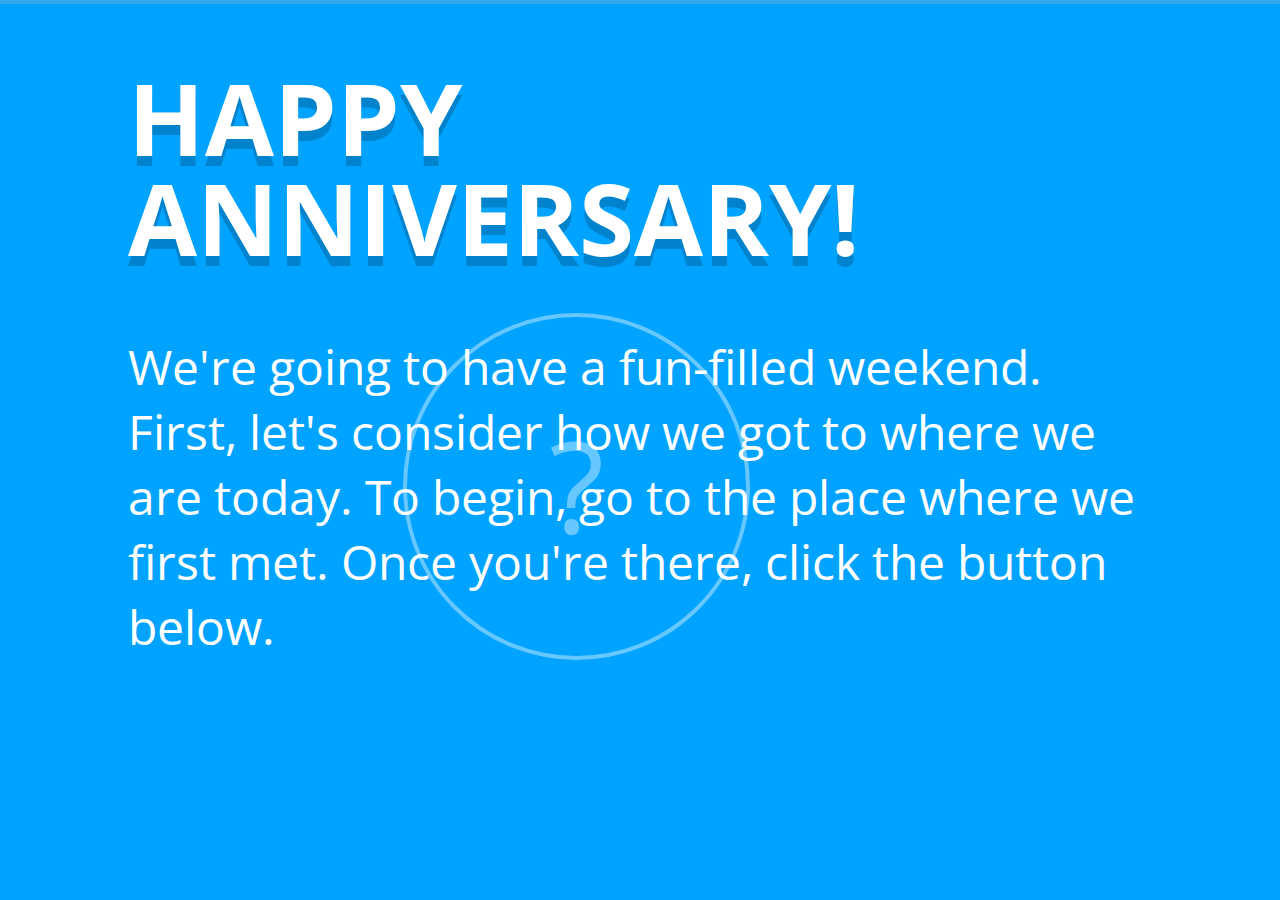
==== index.html @ 19e16405 "Testing geoloation" ====
<!doctype html>
<html lang="en">
<head>
  <meta charset="UTF-8">
  <title>Treasure Hunt GPS</title>

  <script src="https://ajax.googleapis.com/ajax/libs/jquery/1.12.0/jquery.min.js"></script>
  <script src="js/scripts.js"></script>
  <link href="css/style.css" media="all" rel="stylesheet">
</head>
<body>
<div class="slide-1">
  <div class="text-area">
    <h1>Happy Anniversary!</h1>
    <p>We're going to have a fun-filled weekend. First, let's consider how we got to where we are today. To begin, go to the place where we first met. Once you're there, click the button below.</p>

  </div>

  <a href="#" class="check-button"><p>?</p></a>
</div>
<div class="slide-2">
  <div class="text-area">
    <h1>Great Job! You made it... about 7 Years Later, we got married. Go to where we we held our wedding.</h1>
  </div>

  <a href="#" class="check-button"><p>?</p></a>
</div>

<!--<div class="grippie">-->
<!--<span></span>-->
<!--<span></span>-->
<!--<span></span>-->
<!--</div>-->
</body>
</html>
---- css/style.css ----
@import url(https://fonts.googleapis.com/css?family=Open+Sans:400,700);
body {
  background-color: #00a3ff;
  color: white;
  font-size: 48px;
  font-family: 'Open Sans'; }
  body h1 {
    font: 800 100px/100px 'Open Sans', sans-serif;
    text-transform: uppercase;
    color: #FFF;
    font-weight: bold;
    text-shadow: 0 10px 0 rgba(0, 0, 0, 0.2); }
  body a {
    text-decoration: none; }
  body .text-area {
    position: absolute;
    width: 80%;
    top: 0%;
    left: 10%; }
  body .grippie {
    position: absolute;
    bottom: 1rem;
    left: 43%; }
    body .grippie span {
      display: block;
      background-color: rgba(255, 255, 255, 0.2);
      border-radius: 999px;
      margin: 1rem auto;
      position: relative;
      width: 150px;
      height: 15px; }
  body .check-button {
    border-radius: 999px;
    display: block;
    position: absolute;
    bottom: 15rem;
    height: 339px;
    left: 31.5%;
    line-height: 5rem;
    padding: 0 142px;
    border: solid 4px rgba(255, 255, 255, 0.4);
    color: rgba(255, 255, 255, 0.4);
    font-size: 8rem; }
    body .check-button:focus {
      background-color: rgba(255, 255, 255, 0.2); }
  body .slide-2 {
    background-color: #cc142f;
    width: 100vw;
    height: 100vh;
    position: fixed;
    top: -100vh;
    left: 0;
    transition: all, 0.8s;
    color: #ffffff;
    text-shadow: 3px 13px 0 #d2d2d2;
    text-transform: uppercase;
    font-size: 3rem;
    font-style: italic;
    box-shadow: 0 4px 0 rgba(174, 174, 174, 0.3); }
    body .slide-2.show {
      top: 0; }

/*# sourceMappingURL=style.css.map */
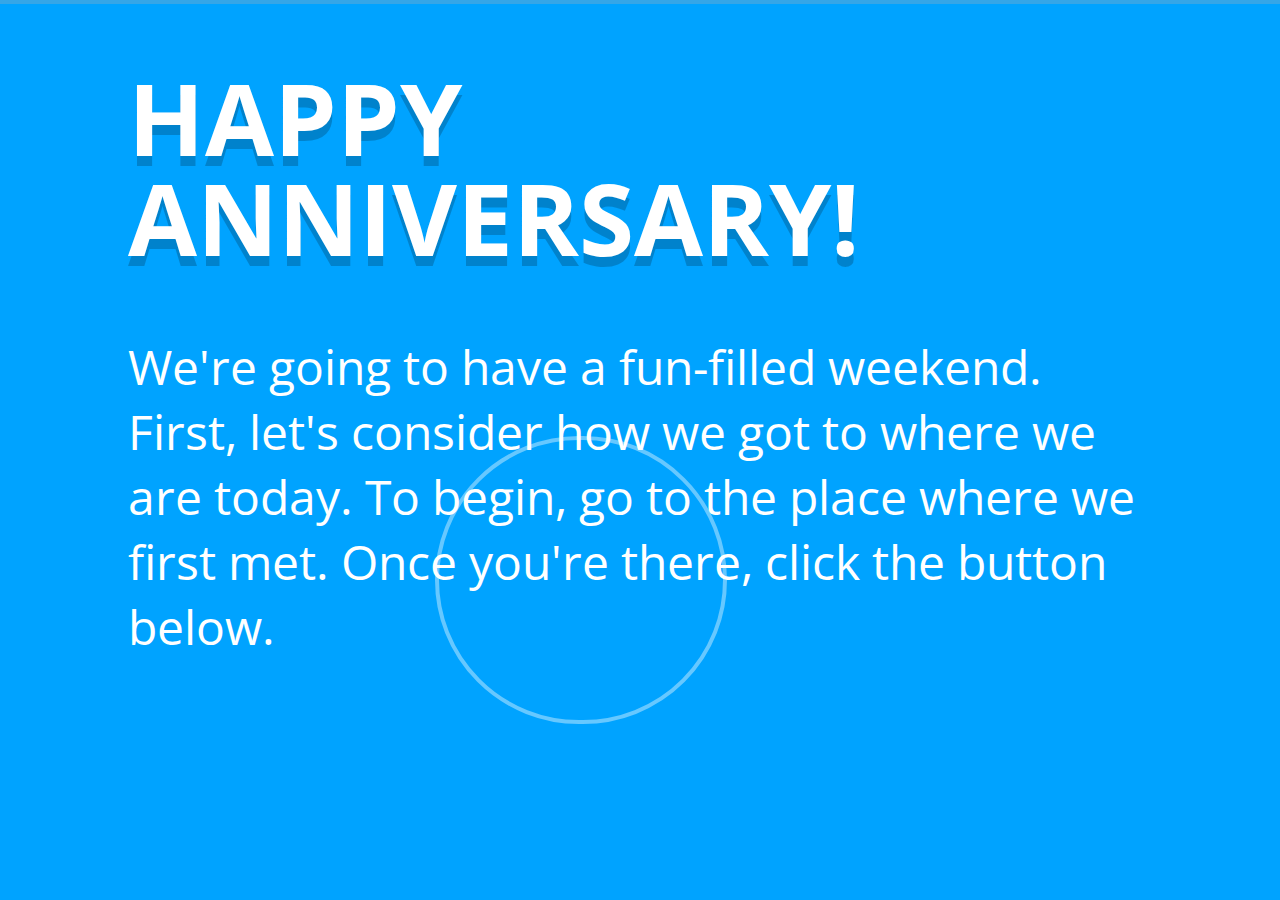
==== commit ceb3cdad: "Testing geoloation" ====
--- a/index.html
+++ b/index.html
@@ -3,7 +3,7 @@
 <head>
   <meta charset="UTF-8">
   <title>Treasure Hunt GPS</title>
-
+  <link href="https://maxcdn.bootstrapcdn.com/font-awesome/4.6.3/css/font-awesome.min.css" rel="stylesheet" integrity="sha384-T8Gy5hrqNKT+hzMclPo118YTQO6cYprQmhrYwIiQ/3axmI1hQomh7Ud2hPOy8SP1" crossorigin="anonymous">
   <script src="https://ajax.googleapis.com/ajax/libs/jquery/1.12.0/jquery.min.js"></script>
   <script src="js/scripts.js"></script>
   <link href="css/style.css" media="all" rel="stylesheet">
@@ -16,14 +16,15 @@
 
   </div>
 
-  <a href="#" class="check-button"><p>?</p></a>
+  <a href="#" class="check-button"><p><i class="fa fa-crosshairs"></i></p></a>
 </div>
 <div class="slide-2">
   <div class="text-area">
-    <h1>Great Job! You made it... about 7 Years Later, we got married. Go to where we we held our wedding.</h1>
+    <h1>Video Scene!</h1>
+    <p>That's correct! We met way back in the fall of 2002. I took you to prom in 2003. We didn't know we'd meet again, but we would eventually get married. Go to the place where we were married...</p>
   </div>
 
-  <a href="#" class="check-button"><p>?</p></a>
+  <a href="#" class="check-button"><p><i class="fa fa-crosshairs"></i></p></a>
 </div>
 
 <!--<div class="grippie">-->
--- a/css/style.css
+++ b/css/style.css
@@ -33,18 +33,22 @@
     border-radius: 999px;
     display: block;
     position: absolute;
-    bottom: 15rem;
-    height: 339px;
-    left: 31.5%;
+    bottom: 11rem;
+    height: 280px;
+    left: 34%;
     line-height: 5rem;
     padding: 0 142px;
     border: solid 4px rgba(255, 255, 255, 0.4);
     color: rgba(255, 255, 255, 0.4);
-    font-size: 8rem; }
+    font-size: 10rem; }
+    body .check-button i {
+      position: absolute;
+      top: 23%;
+      left: 26.5%; }
     body .check-button:focus {
       background-color: rgba(255, 255, 255, 0.2); }
   body .slide-2 {
-    background-color: #cc142f;
+    background-color: #005816;
     width: 100vw;
     height: 100vh;
     position: fixed;
@@ -52,10 +56,8 @@
     left: 0;
     transition: all, 0.8s;
     color: #ffffff;
-    text-shadow: 3px 13px 0 #d2d2d2;
     text-transform: uppercase;
     font-size: 3rem;
-    font-style: italic;
     box-shadow: 0 4px 0 rgba(174, 174, 174, 0.3); }
     body .slide-2.show {
       top: 0; }
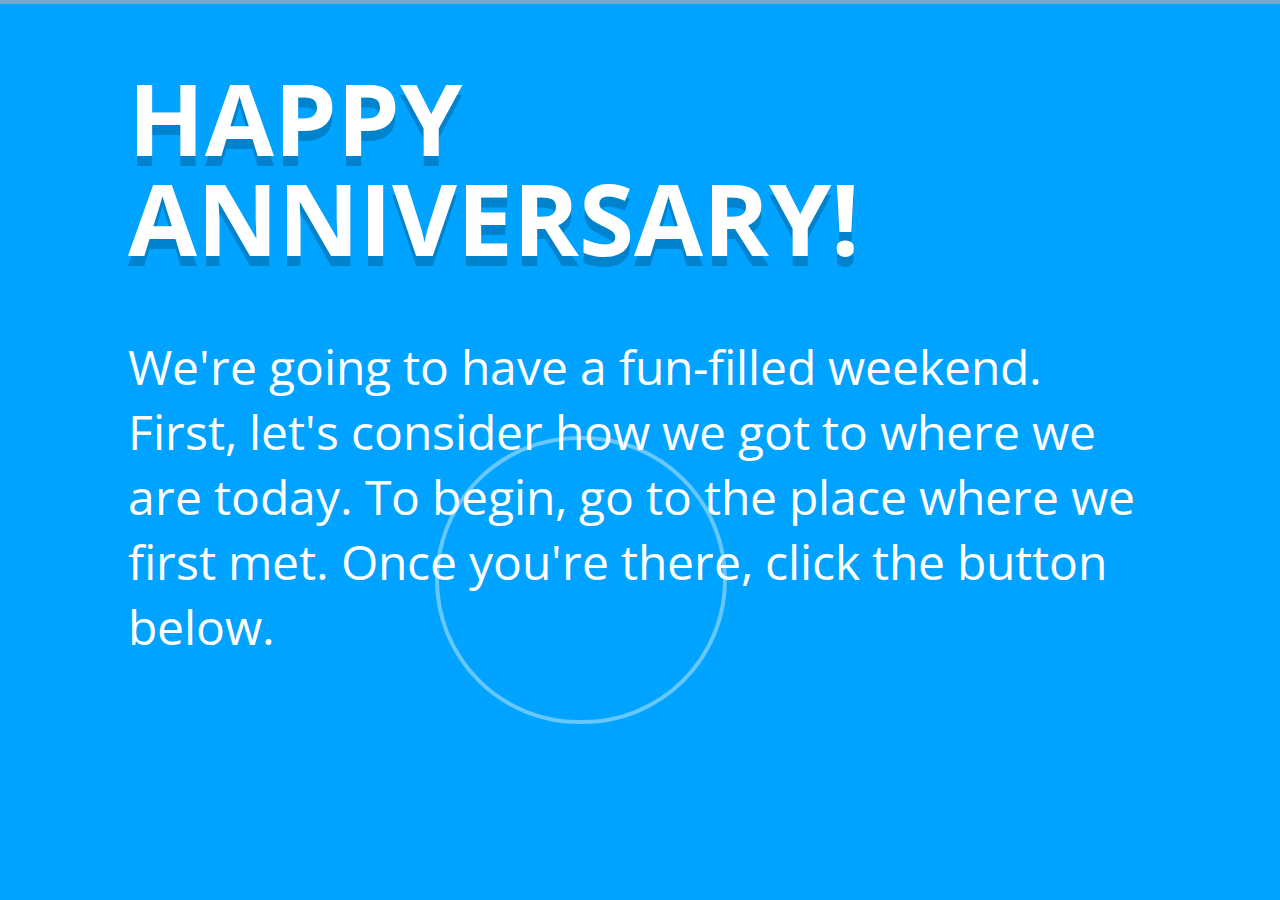
==== commit af8bac51: "Testing geoloation" ====
--- a/index.html
+++ b/index.html
@@ -16,7 +16,7 @@
 
   </div>
 
-  <a href="#" class="check-button"><p><i class="fa fa-crosshairs"></i></p></a>
+  <a href="#" class="check-button-1 check-button"><p><i class="fa fa-crosshairs"></i></p></a>
 </div>
 <div class="slide-2">
   <div class="text-area">
@@ -24,7 +24,24 @@
     <p>That's correct! We met way back in the fall of 2002. I took you to prom in 2003. We didn't know we'd meet again, but we would eventually get married. Go to the place where we were married...</p>
   </div>
 
-  <a href="#" class="check-button"><p><i class="fa fa-crosshairs"></i></p></a>
+  <a href="#" class="check-button-2 check-button"><p><i class="fa fa-crosshairs"></i></p></a>
+</div>
+
+<div class="slide-3">
+  <div class="text-area">
+    <h1>We made it!</h1>
+    <p>You've made it to one of the last stops! Now on to the last house!</p>
+  </div>
+
+  <a href="#" class="check-button-3 check-button"><p><i class="fa fa-crosshairs"></i></p></a>
+</div>
+
+<div class="slide-4">
+  <div class="text-area">
+    <h1>All finished! Let's go have fun!!</h1>
+    <p>Time to go have fun people!</p>
+  </div>
+
 </div>
 
 <!--<div class="grippie">-->
--- a/css/style.css
+++ b/css/style.css
@@ -61,5 +61,33 @@
     box-shadow: 0 4px 0 rgba(174, 174, 174, 0.3); }
     body .slide-2.show {
       top: 0; }
+  body .slide-3 {
+    background-color: #c6533a;
+    width: 100vw;
+    height: 100vh;
+    position: fixed;
+    top: -100vh;
+    left: 0;
+    transition: all, 0.8s;
+    color: #ffffff;
+    text-transform: uppercase;
+    font-size: 3rem;
+    box-shadow: 0 4px 0 rgba(174, 174, 174, 0.3); }
+    body .slide-3.show {
+      top: 0; }
+  body .slide-4 {
+    background-color: #8400c6;
+    width: 100vw;
+    height: 100vh;
+    position: fixed;
+    top: -100vh;
+    left: 0;
+    transition: all, 0.8s;
+    color: #ffffff;
+    text-transform: uppercase;
+    font-size: 3rem;
+    box-shadow: 0 4px 0 rgba(174, 174, 174, 0.3); }
+    body .slide-4.show {
+      top: 0; }
 
 /*# sourceMappingURL=style.css.map */
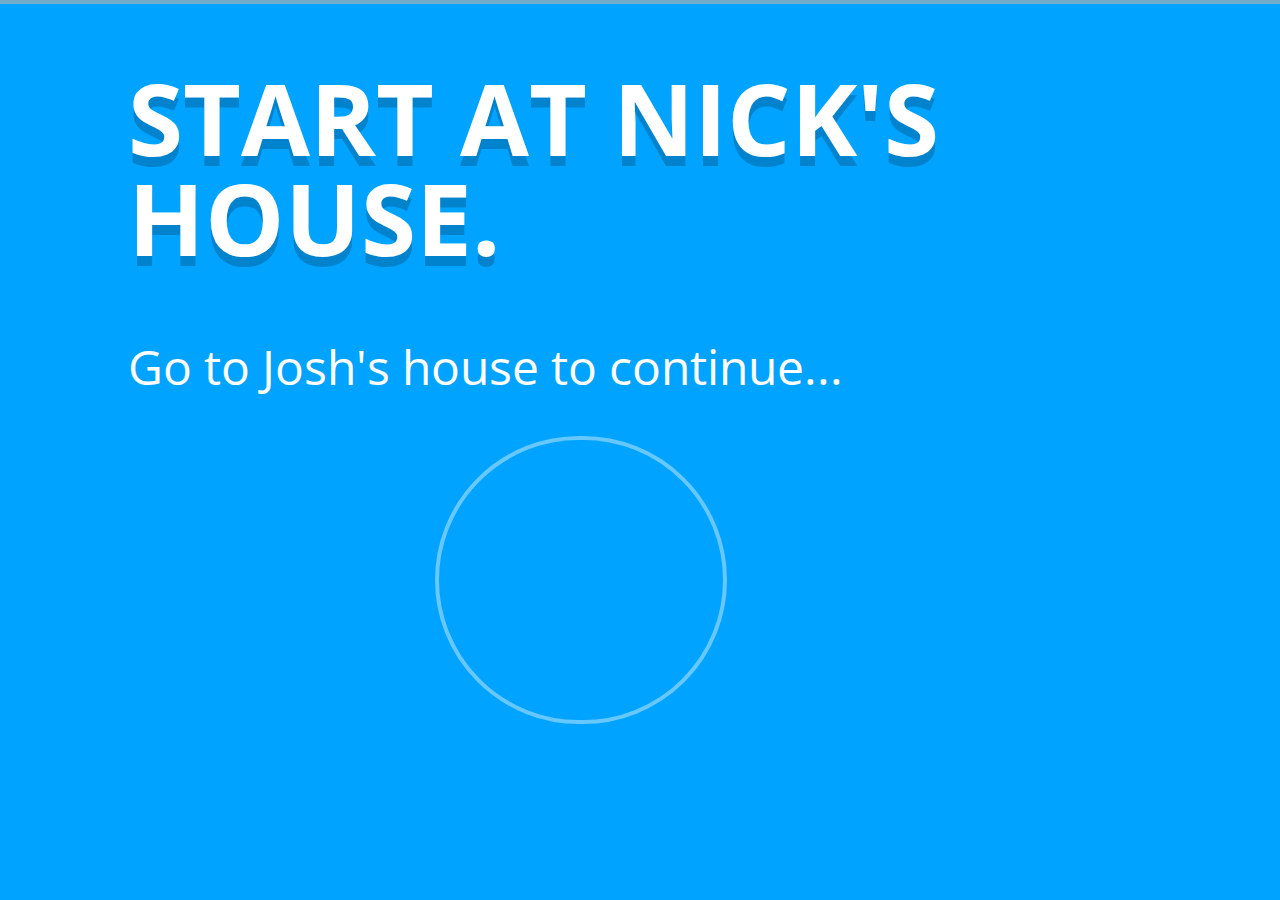
==== commit 1aa01df6: "Testing geoloation" ====
--- a/index.html
+++ b/index.html
@@ -11,8 +11,8 @@
 <body>
 <div class="slide-1">
   <div class="text-area">
-    <h1>Happy Anniversary!</h1>
-    <p>We're going to have a fun-filled weekend. First, let's consider how we got to where we are today. To begin, go to the place where we first met. Once you're there, click the button below.</p>
+    <h1>Start at Nick's House.</h1>
+    <p>Go to Josh's house to continue...</p>
 
   </div>
 
@@ -20,8 +20,8 @@
 </div>
 <div class="slide-2">
   <div class="text-area">
-    <h1>Video Scene!</h1>
-    <p>That's correct! We met way back in the fall of 2002. I took you to prom in 2003. We didn't know we'd meet again, but we would eventually get married. Go to the place where we were married...</p>
+    <h1>You're at Josh's house.</h1>
+    <p>Go to Phil's house to continue.</p>
   </div>
 
   <a href="#" class="check-button-2 check-button"><p><i class="fa fa-crosshairs"></i></p></a>
@@ -29,8 +29,8 @@
 
 <div class="slide-3">
   <div class="text-area">
-    <h1>We made it!</h1>
-    <p>You've made it to one of the last stops! Now on to the last house!</p>
+    <h1>You're at Phil's house.</h1>
+    <p>Don't forget to get gas on your way home!</p>
   </div>
 
   <a href="#" class="check-button-3 check-button"><p><i class="fa fa-crosshairs"></i></p></a>
@@ -38,16 +38,11 @@
 
 <div class="slide-4">
   <div class="text-area">
-    <h1>All finished! Let's go have fun!!</h1>
-    <p>Time to go have fun people!</p>
+    <h1>You're at the gas station!</h1>
+    <p>Drop Josh off and go home!</p>
   </div>
 
 </div>
 
-<!--<div class="grippie">-->
-<!--<span></span>-->
-<!--<span></span>-->
-<!--<span></span>-->
-<!--</div>-->
 </body>
 </html>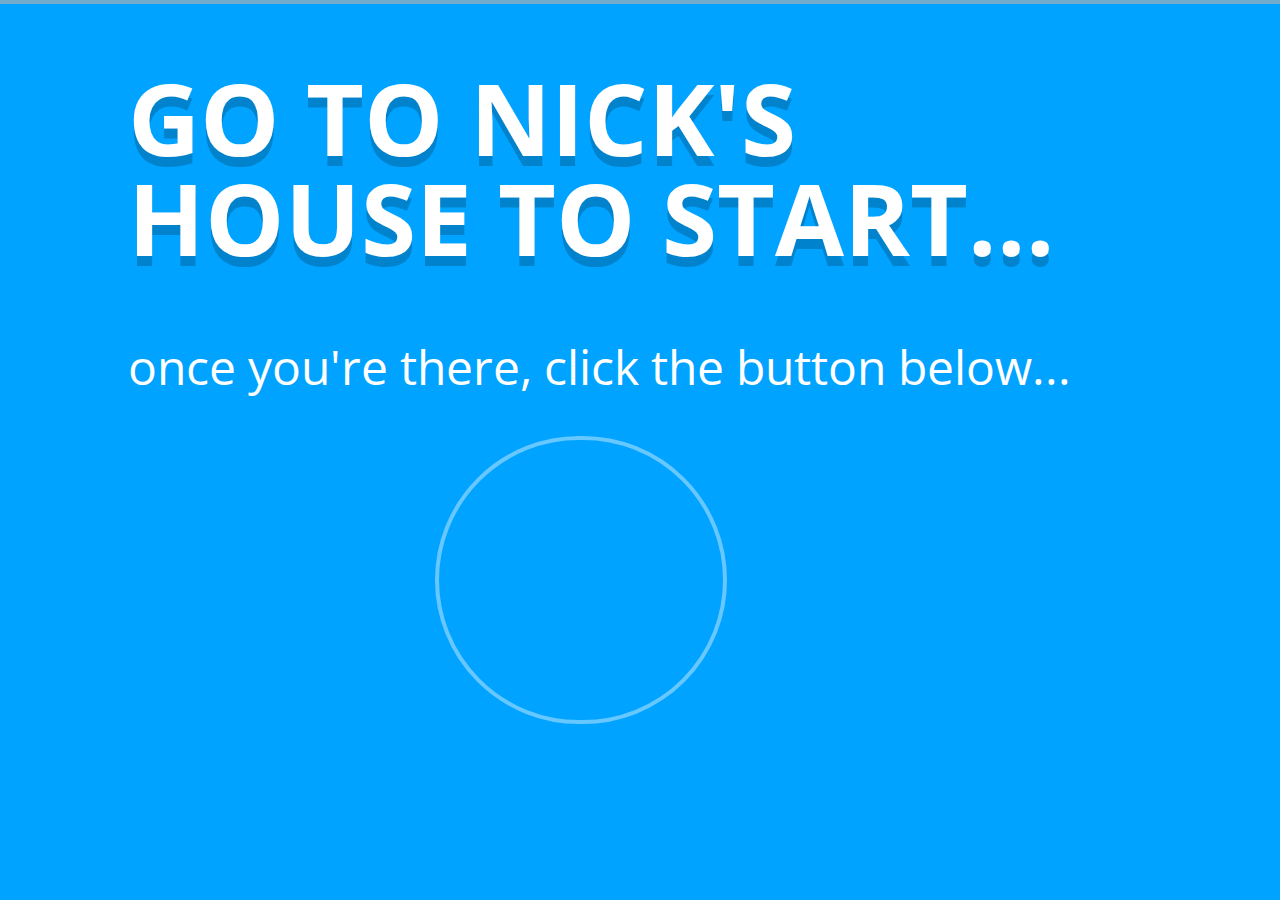
==== commit 656269fc: "Re-testing the app" ====
--- a/index.html
+++ b/index.html
@@ -11,8 +11,8 @@
 <body>
 <div class="slide-1">
   <div class="text-area">
-    <h1>Start at Nick's House.</h1>
-    <p>Go to Josh's house to continue...</p>
+    <h1>Go to Nick's House to start...</h1>
+    <p>once you're there, click the button below...</p>
 
   </div>
 
@@ -20,8 +20,8 @@
 </div>
 <div class="slide-2">
   <div class="text-area">
-    <h1>You're at Josh's house.</h1>
-    <p>Go to Phil's house to continue.</p>
+    <h1>Good, you've made it to Nick's.</h1>
+    <p>Go to Mom & Pop's to continue.</p>
   </div>
 
   <a href="#" class="check-button-2 check-button"><p><i class="fa fa-crosshairs"></i></p></a>
@@ -29,8 +29,8 @@
 
 <div class="slide-3">
   <div class="text-area">
-    <h1>You're at Phil's house.</h1>
-    <p>Don't forget to get gas on your way home!</p>
+    <h1>You're at Mom & Pop's house. Good job.</h1>
+    <p>Now go back to your house!</p>
   </div>
 
   <a href="#" class="check-button-3 check-button"><p><i class="fa fa-crosshairs"></i></p></a>
@@ -38,8 +38,8 @@
 
 <div class="slide-4">
   <div class="text-area">
-    <h1>You're at the gas station!</h1>
-    <p>Drop Josh off and go home!</p>
+    <h1>You've made it all the way home, you're all done!</h1>
+    <p>Congratulations!</p>
   </div>
 
 </div>
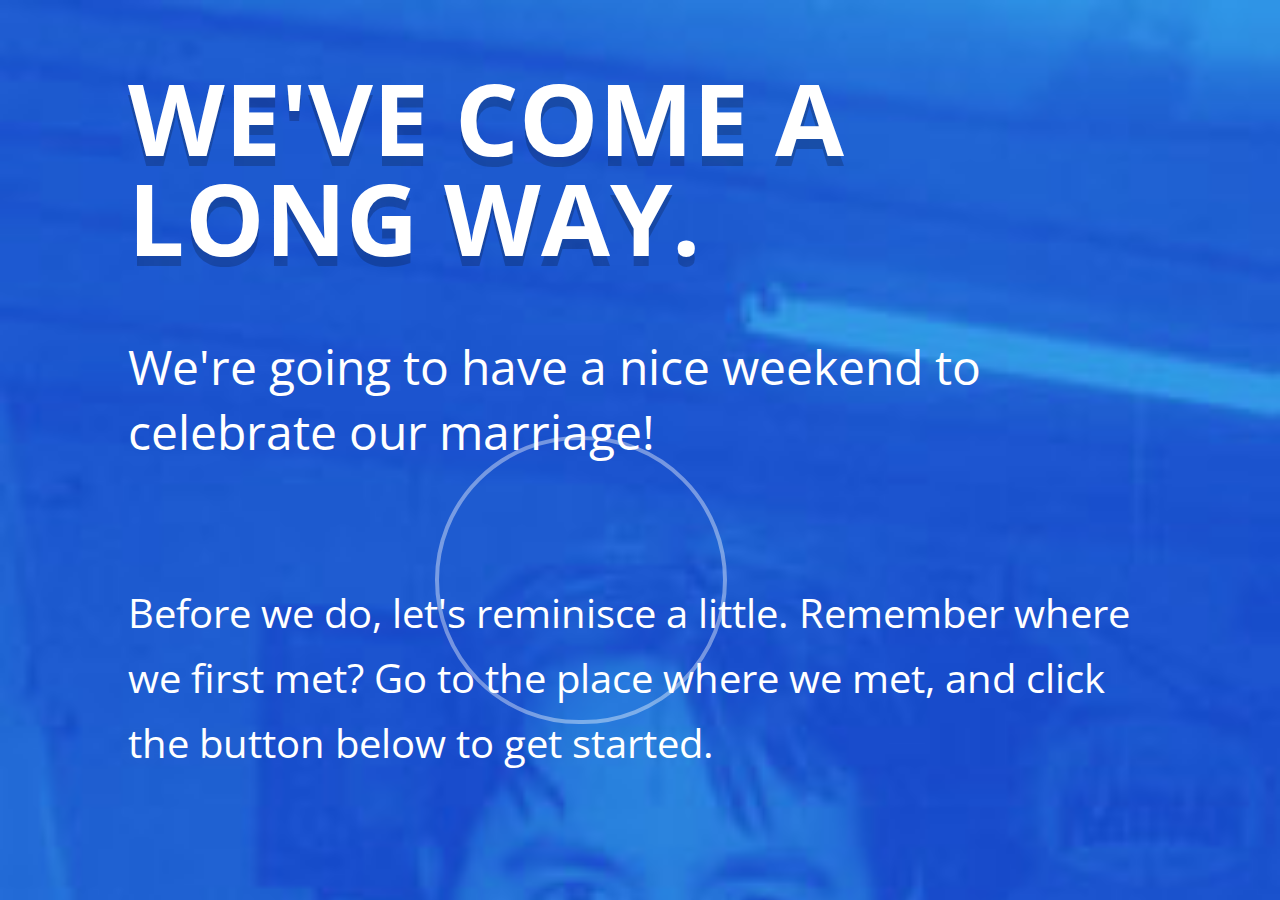
==== commit da501939: "Updating links on final page" ====
--- a/index.html
+++ b/index.html
@@ -3,45 +3,83 @@
 <head>
   <meta charset="UTF-8">
   <title>Treasure Hunt GPS</title>
-  <link href="https://maxcdn.bootstrapcdn.com/font-awesome/4.6.3/css/font-awesome.min.css" rel="stylesheet" integrity="sha384-T8Gy5hrqNKT+hzMclPo118YTQO6cYprQmhrYwIiQ/3axmI1hQomh7Ud2hPOy8SP1" crossorigin="anonymous">
-  <script src="https://ajax.googleapis.com/ajax/libs/jquery/1.12.0/jquery.min.js"></script>
+  <link
+      href="https://maxcdn.bootstrapcdn.com/font-awesome/4.6.3/css/font-awesome.min.css"
+      rel="stylesheet"
+      integrity="sha384-T8Gy5hrqNKT+hzMclPo118YTQO6cYprQmhrYwIiQ/3axmI1hQomh7Ud2hPOy8SP1"
+      crossorigin="anonymous">
+  <script
+      src="https://ajax.googleapis.com/ajax/libs/jquery/1.12.0/jquery.min.js"></script>
   <script src="js/scripts.js"></script>
   <link href="css/style.css" media="all" rel="stylesheet">
 </head>
 <body>
 <div class="slide-1">
   <div class="text-area">
-    <h1>Go to Nick's House to start...</h1>
-    <p>once you're there, click the button below...</p>
+    <h1>We've come a long way.</h1>
+    <p>We're going to have a nice weekend to celebrate our marriage!</p><br/>
+    <small>Before we do, let's reminisce a little. Remember where we first met?
+      Go to the place where we met, and click the button below to get started.
+    </small>
 
   </div>
 
-  <a href="#" class="check-button-1 check-button"><p><i class="fa fa-crosshairs"></i></p></a>
+  <a href="#" class="check-button-1 check-button"><p><i
+      class="fa fa-crosshairs"></i></p></a>
 </div>
 <div class="slide-2">
   <div class="text-area">
-    <h1>Good, you've made it to Nick's.</h1>
-    <p>Go to Mom & Pop's to continue.</p>
+    <h1>Video Scene!</h1>
+    <p>That was 14 years ago back in 2002. Who knew I'd be the big man taking
+      you to prom?</p><br/>
+    <small>Who knew I'd marry my 2003 prom date? Go to the place where we were
+      married to continue...
+    </small>
   </div>
 
-  <a href="#" class="check-button-2 check-button"><p><i class="fa fa-crosshairs"></i></p></a>
+  <a href="#" class="check-button-2 check-button"><p><i
+      class="fa fa-crosshairs"></i></p></a>
 </div>
 
 <div class="slide-3">
   <div class="text-area">
-    <h1>You're at Mom & Pop's house. Good job.</h1>
-    <p>Now go back to your house!</p>
+    <h1>May 29th, 2010</h1>
+    <p>I loved you the day I married you, and I still love you today!</p><br/>
+    <small>For our final destination, let's go home so we can pack! Once you get
+      home, I'll tell you where we're going!
+    </small>
   </div>
 
-  <a href="#" class="check-button-3 check-button"><p><i class="fa fa-crosshairs"></i></p></a>
+  <a href="#" class="check-button-3 check-button"><p><i
+      class="fa fa-crosshairs"></i></p></a>
 </div>
 
 <div class="slide-4">
   <div class="text-area">
     <h1>You've made it all the way home, you're all done!</h1>
-    <p>Congratulations!</p>
+    <p>Congratulations!</p><br/>
+    <small>You're probably wondering where we're going huh? Alright... you've
+      waited long enough... :)
+    </small>
   </div>
+  <a href="#" class="final-button"><p><i class="fa fa-question"></i></p></a>
 
+</div>
+<div class="slide-5">
+  <div class="text-area">
+
+    <p class="pack">PACK YOUR BAGS FOR</p>
+    <p><span class="michaels">ST. MICHAELS</span></p>
+    <small>We're going to go stay down at St. Michaels until Sunday. We can enjoy a quaint bayside community complete with restaurants, a brewery and distillery, scenic walkways and shops!<br/><br/>     [Lodging in Easton]
+    </small>
+
+<BR/>
+<BR/>
+<BR/>
+    <a class="button" target="_blank" href="https://www.tripadvisor.com/Attractions-g41364-Activities-St_Michaels_Talbot_County_Maryland.html">THINGS TO DO</a>
+    <a class="button" target="_blank" href="https://www.tripadvisor.com/Restaurants-g41364-St_Michaels_Talbot_County_Maryland.html">THINGS TO EAT</a>
+    <a class="button" target="_blank" href="http://www.stmichaelsvacation.com/sightseeing.html">THINGS TO SEE</a>
+  </div>
 </div>
 
 </body>
--- a/css/style.css
+++ b/css/style.css
@@ -1,9 +1,10 @@
 @import url(https://fonts.googleapis.com/css?family=Open+Sans:400,700);
 body {
-  background-color: #00a3ff;
   color: white;
   font-size: 48px;
-  font-family: 'Open Sans'; }
+  font-family: 'Open Sans';
+  background: url("../images/old_photo.jpg") top left no-repeat transparent;
+  background-size: cover; }
   body h1 {
     font: 800 100px/100px 'Open Sans', sans-serif;
     text-transform: uppercase;
@@ -29,7 +30,7 @@
       position: relative;
       width: 150px;
       height: 15px; }
-  body .check-button {
+  body .check-button, body .final-button {
     border-radius: 999px;
     display: block;
     position: absolute;
@@ -41,18 +42,22 @@
     border: solid 4px rgba(255, 255, 255, 0.4);
     color: rgba(255, 255, 255, 0.4);
     font-size: 10rem; }
-    body .check-button i {
+    body .check-button i, body .final-button i {
       position: absolute;
       top: 23%;
       left: 26.5%; }
-    body .check-button:focus {
+    body .check-button:focus, body .final-button:focus {
       background-color: rgba(255, 255, 255, 0.2); }
+  body .final-button i {
+    top: 21%;
+    left: 31.5%; }
   body .slide-2 {
-    background-color: #005816;
+    background: url("../images/old-photo-2.jpg") top left no-repeat;
+    background-size: cover;
     width: 100vw;
     height: 100vh;
     position: fixed;
-    top: -100vh;
+    top: -200vh;
     left: 0;
     transition: all, 0.8s;
     color: #ffffff;
@@ -62,11 +67,13 @@
     body .slide-2.show {
       top: 0; }
   body .slide-3 {
+    background: url("../images/baby-wyatt.jpg") top left no-repeat;
+    background-size: cover;
     background-color: #c6533a;
     width: 100vw;
     height: 100vh;
     position: fixed;
-    top: -100vh;
+    top: -200vh;
     left: 0;
     transition: all, 0.8s;
     color: #ffffff;
@@ -76,11 +83,13 @@
     body .slide-3.show {
       top: 0; }
   body .slide-4 {
+    background: url("../images/wedding.jpg") top left no-repeat;
+    background-size: cover;
     background-color: #8400c6;
     width: 100vw;
     height: 100vh;
     position: fixed;
-    top: -100vh;
+    top: -200vh;
     left: 0;
     transition: all, 0.8s;
     color: #ffffff;
@@ -89,5 +98,51 @@
     box-shadow: 0 4px 0 rgba(174, 174, 174, 0.3); }
     body .slide-4.show {
       top: 0; }
+  body .slide-5 {
+    background: url("../images/harbor.jpg") top left no-repeat;
+    background-size: cover;
+    background-color: #8400c6;
+    width: 100vw;
+    height: 100vh;
+    position: fixed;
+    top: -200vh;
+    left: 0;
+    transition: all, 0.8s;
+    color: #ffffff;
+    text-transform: uppercase;
+    font-size: 3rem;
+    box-shadow: 0 4px 0 rgba(174, 174, 174, 0.3); }
+    body .slide-5.show {
+      top: 0; }
+    body .slide-5 small {
+      margin-bottom: 10rem;
+      padding: 1rem;
+      background-color: rgba(0, 0, 0, 0.1);
+      display: inline-block; }
+
+.pack, .michaels {
+  text-align: center;
+  margin: 0;
+  text-shadow: 3px 3px 0 black; }
+
+.pack {
+  font-size: 4rem;
+  margin-top: 2rem; }
+
+.michaels {
+  font-size: 7rem;
+  line-height: 5rem;
+  font-weight: bold;
+  display: inline-block; }
+
+a.button {
+  margin: 1rem 0;
+  display: block;
+  background-color: rgba(255, 255, 255, 0.6);
+  border: solid 4px white;
+  border-radius: 20px;
+  padding: 1rem;
+  text-align: center;
+  color: white; }
 
 /*# sourceMappingURL=style.css.map */
